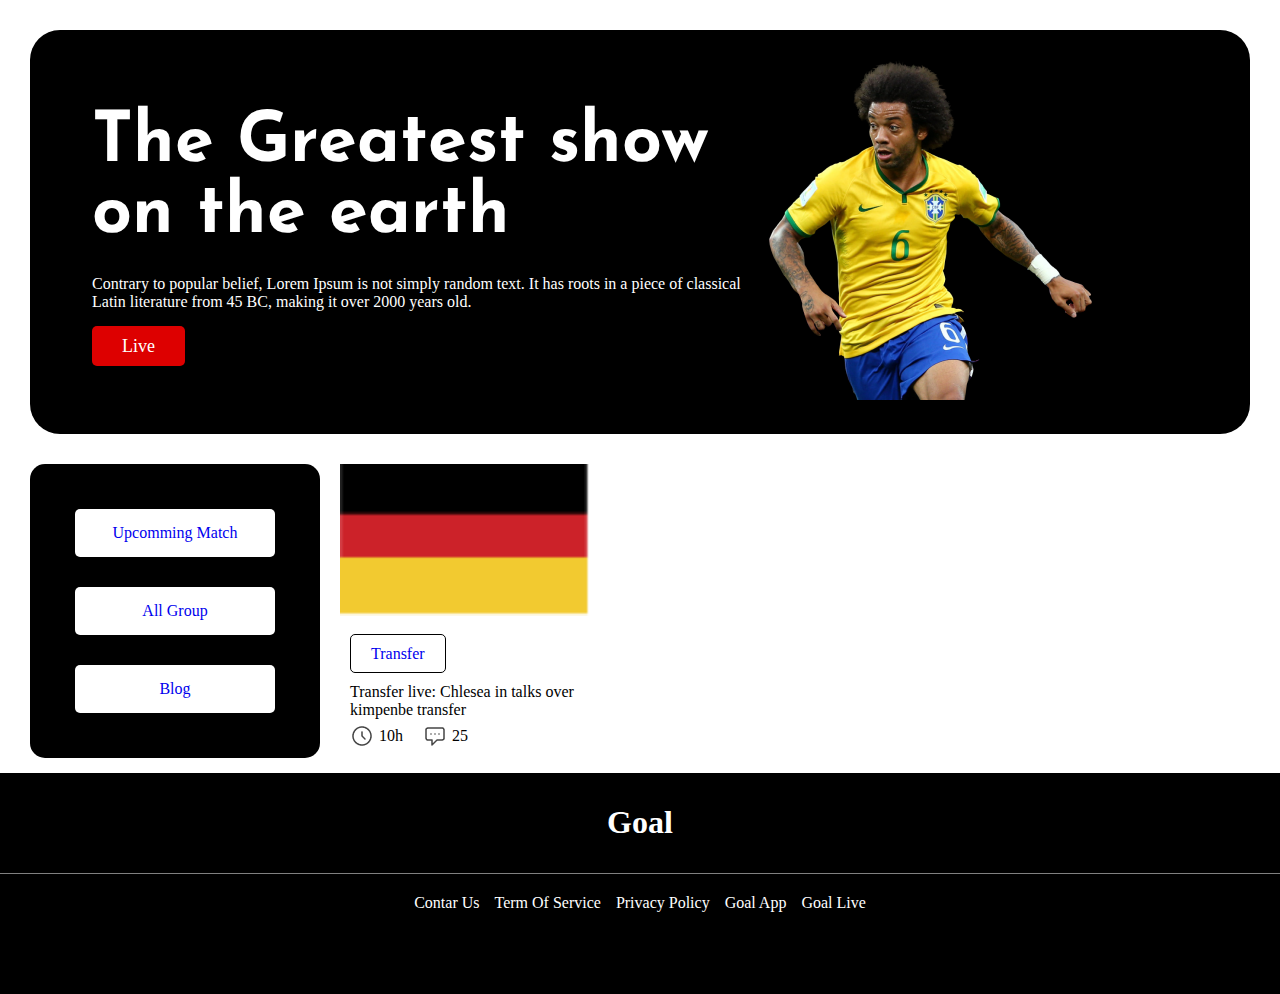
==== metch.html @ b16ab4c4 "fix-and-add file" ====
<!DOCTYPE html>
<html lang="en">

<head>
    <meta charset="UTF-8">
    <meta http-equiv="X-UA-Compatible" content="IE=edge">
    <meta name="viewport" content="width=device-width, initial-scale=1.0">

    <!-- google font  -->
    <link rel="preconnect" href="https://fonts.googleapis.com">
    <link rel="preconnect" href="https://fonts.gstatic.com" crossorigin>
    <link href="https://fonts.googleapis.com/css2?family=Josefin+Sans:wght@700&display=swap" rel="stylesheet">
    <!-- font awsome  -->
    <!-- custom css  -->
    <link rel="stylesheet" href="./asset/css/style.css">
    <title>assignment two </title>


</head>

<body>
    <header>
        <nav>
            <!-- nav section  are empty !  -->
        </nav>
    </header>
    <main>
        <!-- banner section  -->
        <serction class="banner">
            <div class="banner-info">
                <h1>The Greatest show on the earth </h1>
                <p>Contrary to popular belief, Lorem Ipsum is not simply random text. It has roots in a piece of
                    classical Latin literature from 45 BC, making it over 2000 years old.</p>
                <a class="live-btn">Live </a>

            </div>
            <div class="banner-image">
                <img src="./asset/image/Banner Image.png" alt="banner-image">
            </div>
        </serction>
        <!-- blog section  -->
        <section class="blog">
            <div class="blog-nav">
                <ul class="blog-navbar">
                    <li><a href="./metch.html" class="blog-link">Upcomming Match</a></li>
                    <li><a href="#" class="blog-link">All Group</a></li>
                    <li><a href="./index.html" class="blog-link">Blog</a></li>
                </ul>
            </div>
            <div class="blog-cards">
                <div class="blog-card">
                    <div class="card-img"><img src="./asset/image/germany Flag.png" alt="Blog image"></div>
                    <div class="blog-info">
                        <a href="#" class="blog-button">Transfer</a>
                        <div class="blog-title">
                            <p>Transfer live: Chlesea in talks over kimpenbe transfer</p>
                        </div>
                        <div class="card-meta">
                            <div class="icon"><img src="./asset/image/Time Icon.png" alt="Time"> <span>10h</span></div>
                            <div class="icon"><img src="./asset/image/Chat Icon.png" alt="Message"> <span>25</span>
                            </div>
                        </div>
                    </div>
                </div>
               



            </div>
            <a class="more-btn">View More</a>
        </section>
    </main>

    <!-- footer section  -->
    <footer>
        <section class="footer-top">
            <h1>Goal</h1>
        </section>
        <section class="footer-buttom">
            <ul class="footer-nav">
                <li><a href="#" class="footer-nav-link">Contar Us</a></li>
                <li><a href="#" class="footer-nav-link">Term Of Service</a></li>
                <li><a href="#" class="footer-nav-link">Privacy Policy</a></li>
                <li><a href="#" class="footer-nav-link">Goal App</a></li>
                <li><a href="#" class="footer-nav-link">Goal Live</a></li>
            </ul>
        </section>

    </footer>





</body>

</html>
---- asset/css/style.css ----
/* global section  */
* {
    margin: 0;
    padding: 0;
}

/* banndr section  */
.banner {
    background-color: #000;
    display: flex;
    align-items: center;
    justify-content: space-between;
    margin: 30px;
    padding: 30px;
    border-radius: 30px;
}

.banner-info {
    color: #fff;
    width: 60%;
    padding-left: 2em;
}

.banner-info h1 {
    font-size: 70px;
    color: #fff;
    font-family: 'Josefin Sans', sans-serif;

}

.banner-info p {
    margin: 25px 0px;
}


.live-btn {
    background-color: #DD0000;
    font-size: 18px;
    padding: 10px 30px;
    margin: 10px 0px;
    cursor: pointer;
    color: #fff;
    border-radius: 5px;
    transition: .5s all;
}

.live-btn:hover {
    background-color: #fff;
    color: #000;
    border: 1px #fff;
}

.banner-image {
    width: 40%;
    transition: .5s all;

}

.banner:hover .banner-image {
    transform: scale(1.2);
}


/* blog section  */
.blog {

    display: flex;
    align-items: flex-start;
    padding: 0px 30px;
    border-radius: 30px;
}



/* blog section  */
.blog-nav {
    background-color: #000;
    width: 250px;
    padding: 20px;
    border-radius: 15px;
}

.blog-navbar {
    display: flex;
    list-style: none;
    padding: 10px;
    flex-direction: column;
    justify-content: center;
    align-items: center;

}

.blog-navbar li {
    display: block;
    width: 100%;
}

.blog-navbar li a {
    margin: 15px;
    display: block;
    text-align: center;
}

.blog-link {
    background-color: #FFFFFF;
    padding: 15px 30px;
    text-decoration: none;
    display: block;
    border-radius: 5px;
    transition: .5s all;
}

.blog-link:hover {
    background-color: red;
    color: #fff;
}

/* card section  */
.blog-cards {
    display: flex;
    margin: 0 20px;
    flex-wrap: wrap;
    gap: 20px;
}

.blog-card {
    width: 250px;
    transition: .5s all;
    border-radius: 5px;
    padding: 0px 0px 15px 0px;
}

.blog-card:hover {
    box-shadow: 3px 4px 11px -6px;
}

.card-img img {
    width: 100%;
    margin: 0px 0px 15px 0px;
}

.blog-button {
    background-color: #fff;
    padding: 10px 20px;
    border: 1px solid black;
    border-radius: 5px;
    text-decoration: none;
    transition: .5s all;
}

.blog-button:hover {
    background-color: #DD0000;
    color: #fff;
    border: 1px solid #fff;
}

.blog-title p {
    margin: 20px 0px 5px 0px;
}

.blog-info {
    padding: 10px;
}

.icon {
    display: flex;
    align-items: center;
    column-gap: 5px;
}

.card-meta {
    display: flex;
    align-items: center;
    column-gap: 20px;
}

.more-btn {
    display: none;
}

/* footer section  */
.footer-top {
    background-color: #000;
    color: #fff;
    height: 100px;
    display: flex;
    justify-content: center;
    align-items: center;
}

.footer-buttom {
    border-top: 1px solid gray;
    background-color: #000;
    display: flex;
    justify-content: center;
    height: 100px;
    padding-top: 20px;
}

.footer-nav {
    display: flex;
    gap: 15px;
    list-style: none;
}

.footer-buttom a {
    color: #fff;
    text-decoration: none;
}

/* for leptop  */
@media screen and (min-width:768px) and (max-width:1023px) {

    /* blog section  */
    .blog {
        display: flex;
        flex-direction: column;
        justify-content: center;
        align-items: center;
    }

    .blog-nav {
        background-color: #fff;

        width: 90%;
    }

    .blog-navbar {
        display: flex;
        flex-direction: row;
    }

    .blog-link {
        border: 1px solid #000;
        font-size: 12px;

    }

    /* blog card section   */
    .blog-cards {
        display: flex;
        align-items: center;
        justify-content: center;
        margin-top: 20px;
    }

    .more-btn {
        background-color: aqua;
        padding: 15px 30px;
        margin: 20px;
        display: block;
    }

    /* footer section  */
    .footer-buttom a {
        text-decoration: none;
    }
}

/* for mobile  */
@media screen and (max-width:767px) {

    /* bnner section  */
    .banner {
        background-color: #000;
        display: flex;
        flex-direction: column;
        align-items: center;
        justify-content: center;
        margin: 30px;
        padding: 30px;
        border-radius: 30px;
    }

    .banner-image {
        display: flex;
        justify-content: center;
        width: 250px !important;
    }

    .banner-image img {
        width: 100%;
    }

    .banner-info {
        color: #fff;
        width: 100%;
        text-align: center;
        padding-left: 0 !important;
        margin-bottom: 35px;
    }

    .banner-info h1 {
        font-size: 35px;
        font-family: 'Josefin Sans', sans-serif;

    }

    .banner-info p {
        margin: 25px 0px;
    }

    /* blog section  */

    .blog {
        display: flex;
        padding: 0px 30px;
        flex-direction: column;
        border-radius: 30px;
        justify-content: center !important;
    }

    /* blog navigation section  */
    .blog-nav {
        display: flex;
        justify-content: center;
    }

    .blog-nav {
        background-color: rgb(255, 255, 255);
        width: 100% !important;
        padding: 0px !important;
        border-radius: 15px;
    }

    .blog-navbar {
        display: flex;
        list-style: none;
        padding: 0px !important;
        gap: 0px;
        flex-direction: column;
        justify-content: center;
        margin-bottom: 20px;

    }

    .blog-navbar li a {
        margin: 0px;
        display: block;
        text-align: center;
        border: 1px solid;
        margin: 5px;
    }

    /* blog card section  */
    .blog-cards {
        display: flex;
        margin: 0 20px;
        flex-wrap: wrap;
        gap: 20px;
        justify-content: center;
    }

    /* footer section  */
    .footer-nav {
        display: flex;
        flex-direction: column;
        align-items: center;
    }
}
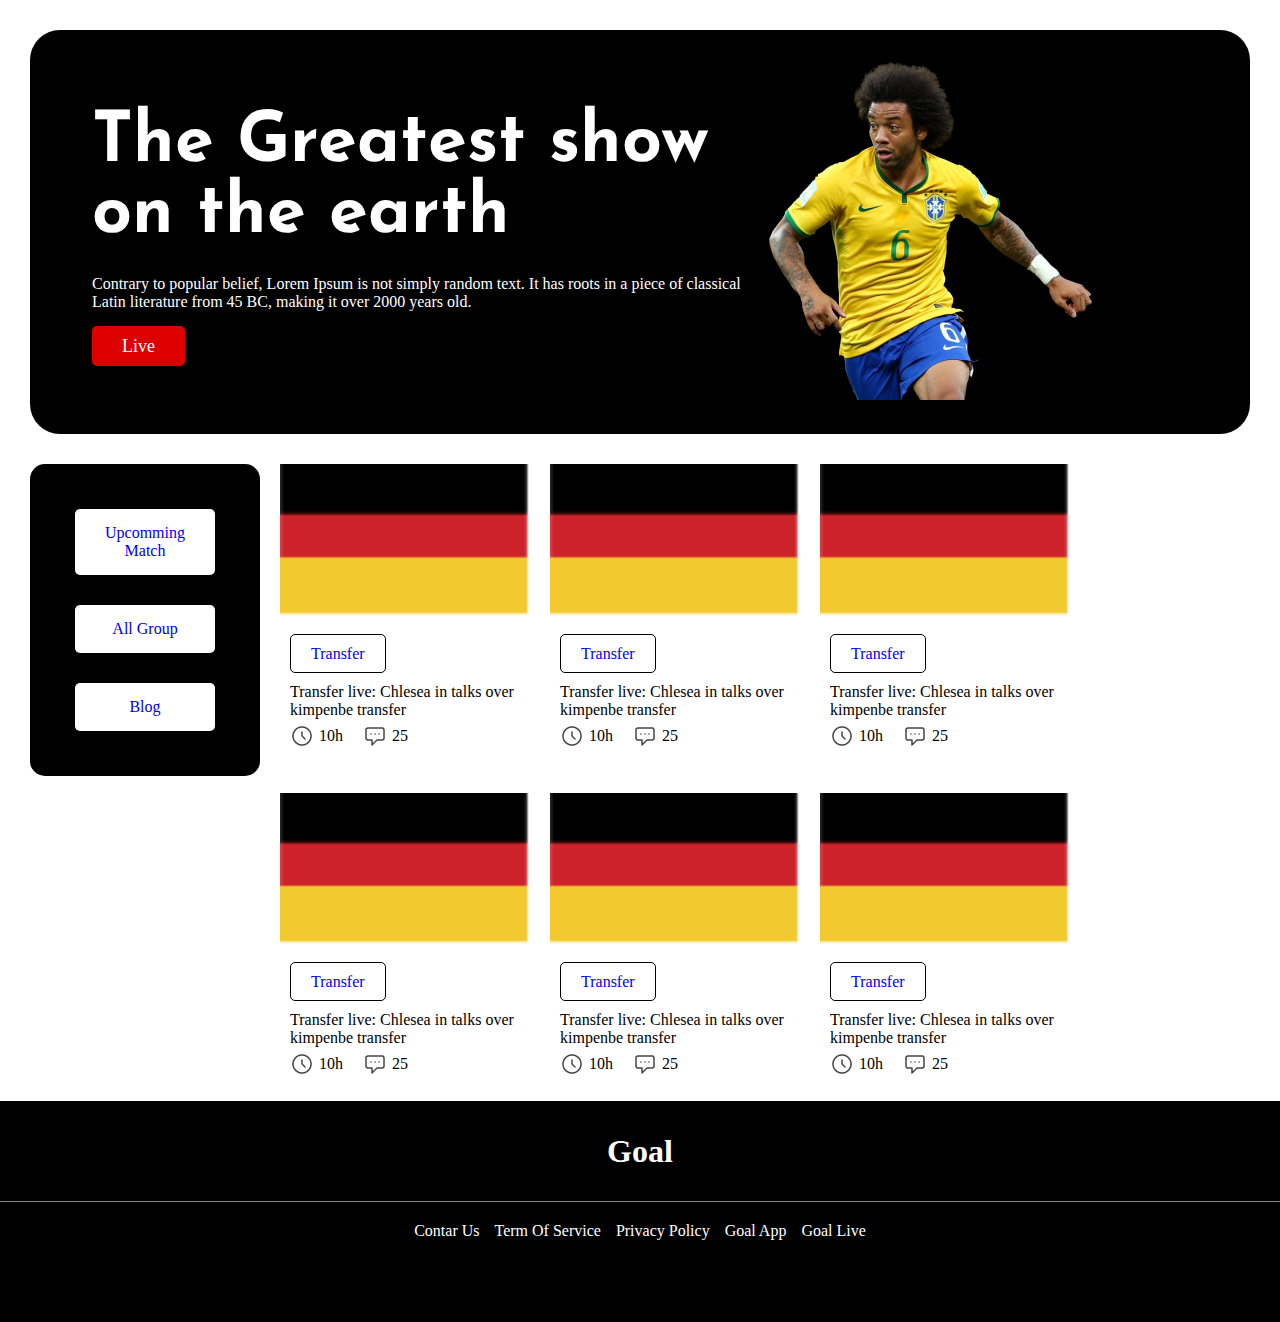
==== commit 3a6440d1: "fix-and-add" ====
--- a/metch.html
+++ b/metch.html
@@ -62,6 +62,76 @@
                         </div>
                     </div>
                 </div>
+                <div class="blog-card">
+                    <div class="card-img"><img src="./asset/image/germany Flag.png" alt="Blog image"></div>
+                    <div class="blog-info">
+                        <a href="#" class="blog-button">Transfer</a>
+                        <div class="blog-title">
+                            <p>Transfer live: Chlesea in talks over kimpenbe transfer</p>
+                        </div>
+                        <div class="card-meta">
+                            <div class="icon"><img src="./asset/image/Time Icon.png" alt="Time"> <span>10h</span></div>
+                            <div class="icon"><img src="./asset/image/Chat Icon.png" alt="Message"> <span>25</span>
+                            </div>
+                        </div>
+                    </div>
+                </div>
+                <div class="blog-card">
+                    <div class="card-img"><img src="./asset/image/germany Flag.png" alt="Blog image"></div>
+                    <div class="blog-info">
+                        <a href="#" class="blog-button">Transfer</a>
+                        <div class="blog-title">
+                            <p>Transfer live: Chlesea in talks over kimpenbe transfer</p>
+                        </div>
+                        <div class="card-meta">
+                            <div class="icon"><img src="./asset/image/Time Icon.png" alt="Time"> <span>10h</span></div>
+                            <div class="icon"><img src="./asset/image/Chat Icon.png" alt="Message"> <span>25</span>
+                            </div>
+                        </div>
+                    </div>
+                </div>
+                <div class="blog-card">
+                    <div class="card-img"><img src="./asset/image/germany Flag.png" alt="Blog image"></div>
+                    <div class="blog-info">
+                        <a href="#" class="blog-button">Transfer</a>
+                        <div class="blog-title">
+                            <p>Transfer live: Chlesea in talks over kimpenbe transfer</p>
+                        </div>
+                        <div class="card-meta">
+                            <div class="icon"><img src="./asset/image/Time Icon.png" alt="Time"> <span>10h</span></div>
+                            <div class="icon"><img src="./asset/image/Chat Icon.png" alt="Message"> <span>25</span>
+                            </div>
+                        </div>
+                    </div>
+                </div>
+                <div class="blog-card">
+                    <div class="card-img"><img src="./asset/image/germany Flag.png" alt="Blog image"></div>
+                    <div class="blog-info">
+                        <a href="#" class="blog-button">Transfer</a>
+                        <div class="blog-title">
+                            <p>Transfer live: Chlesea in talks over kimpenbe transfer</p>
+                        </div>
+                        <div class="card-meta">
+                            <div class="icon"><img src="./asset/image/Time Icon.png" alt="Time"> <span>10h</span></div>
+                            <div class="icon"><img src="./asset/image/Chat Icon.png" alt="Message"> <span>25</span>
+                            </div>
+                        </div>
+                    </div>
+                </div>
+                <div class="blog-card">
+                    <div class="card-img"><img src="./asset/image/germany Flag.png" alt="Blog image"></div>
+                    <div class="blog-info">
+                        <a href="#" class="blog-button">Transfer</a>
+                        <div class="blog-title">
+                            <p>Transfer live: Chlesea in talks over kimpenbe transfer</p>
+                        </div>
+                        <div class="card-meta">
+                            <div class="icon"><img src="./asset/image/Time Icon.png" alt="Time"> <span>10h</span></div>
+                            <div class="icon"><img src="./asset/image/Chat Icon.png" alt="Message"> <span>25</span>
+                            </div>
+                        </div>
+                    </div>
+                </div>
                
 
 
